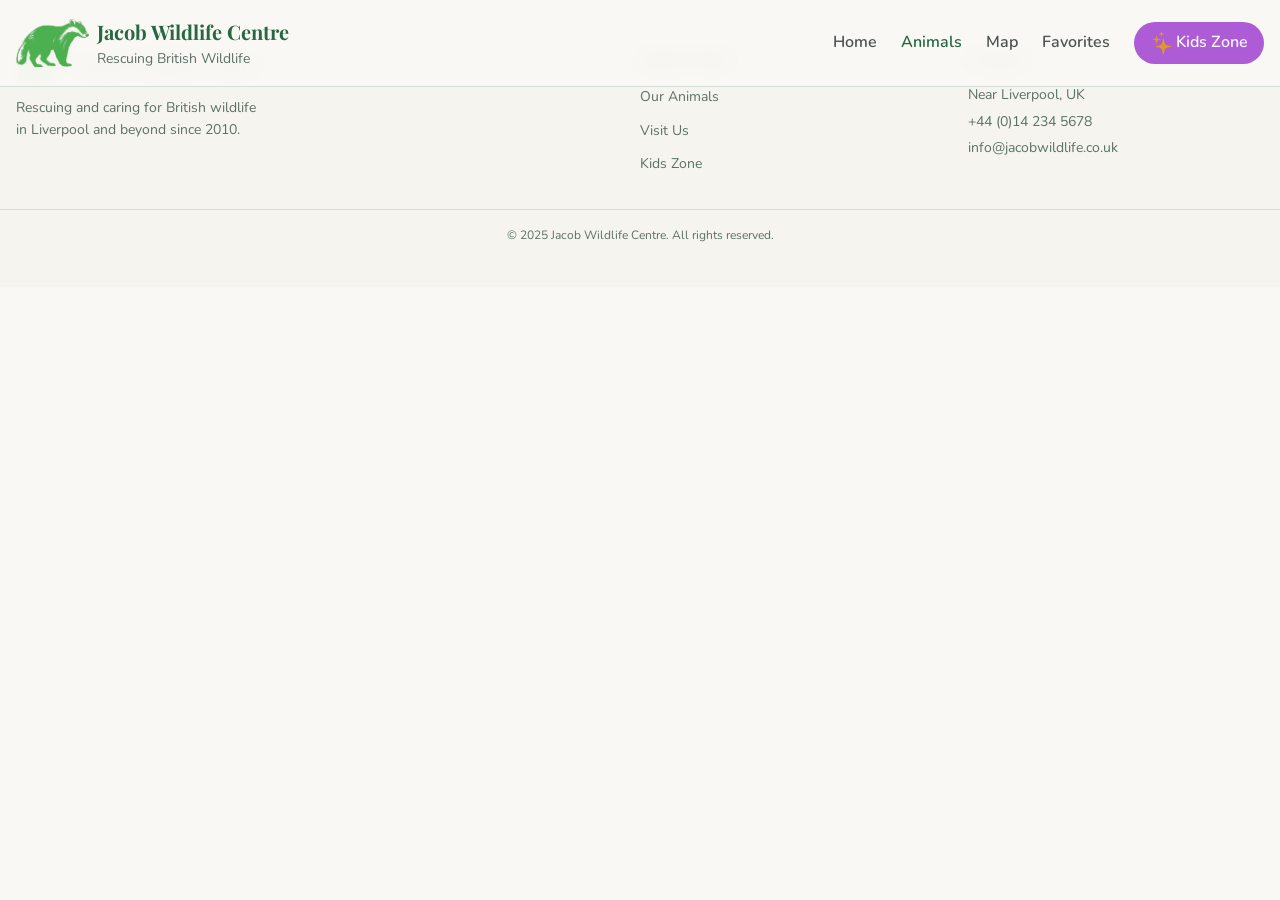
==== vanilla-app/animal.html @ d7f5e0a9 "created animal details page" ====
<!DOCTYPE html>
<html lang="en">

<head>
    <meta charset="UTF-8">
    <meta name="viewport" content="width=device-width, initial-scale=1.0, viewport-fit=cover">
    <meta name="theme-color" content="#2d5a3d">
    <link rel="icon" type="image/png" href="/favicon-96x96.png" sizes="96x96">
    <link rel="icon" type="image/svg+xml" href="/favicon.svg">
    <link rel="shortcut icon" href="/favicon.ico">
    <link rel="apple-touch-icon" sizes="180x180" href="/apple-touch-icon.png">
    <meta name="apple-mobile-web-app-title" content="Jacob Wildlife Explorer">
    <link rel="manifest" href="site.webmanifest">
    <meta name="mobile-web-app-capable" content="yes">
    <meta name="apple-mobile-web-app-status-bar-style" content="default">
    <title>Animal Details | Jacob Wildlife Centre</title>
    <meta name="description"
        content="Learn about British wildlife at Jacob Wildlife Centre. Discover habitat, diet, conservation status and fun facts.">
    <meta name="author" content="Chidube Anike">
    <meta name="color-scheme" content="light dark">
    <link rel="preconnect" href="https://fonts.googleapis.com">
    <link rel="preconnect" href="https://fonts.gstatic.com" crossorigin>
    <link
        href="https://fonts.googleapis.com/css2?family=Nunito:wght@400;600;700;800&family=Playfair+Display:wght@500;600;700&display=swap"
        rel="stylesheet">
    <link rel="stylesheet" href="css/styles.css">
    <link rel="stylesheet" href="css/animal.css">
</head>
</head>

<body>
    <!-- Header -->
    <header class="header" id="header">
        <div class="container header__content">
            <a href="index.html" class="header__logo">
                <img src="assets/images/logo.png" alt="Jacob Wildlife Explorer" class="header__logo_img">
                <div class="header__logo_text">
                    <span class="header__logo_title">Jacob Wildlife Centre</span><span
                        class="header__logo_subtitle">Rescuing
                        British Wildlife</span>
                </div>
            </a>

            <nav class="nav" id="nav">
                <ul class="nav__list">
                    <li class="nav__item">
                        <a href="index.html" class="nav__link nav__link--active">Home</a>
                    </li>
                    <li class="nav__item"><a href="animals.html" class="nav__link" aria-current="page">Animals</a></li>
                    <li class="nav__item"><a href="map.html" class="nav__link">Map</a></li>
                    <li class="nav__item">
                        <a href="favorites.html" class="nav__link ">Favorites</a>
                    </li>
                    <!-- Install Button (Hidden by default, shown when PWA can be installed) -->
                    <li id="installContainer" style="display: none;" class="install-prompt nav__item">
                        <button id="installButton" class="btn nav__link nav__link--accent">
                            Install
                        </button>
                    </li>
                    <li class="nav__item nav__kids-zone">
                        <a href="kids.html" class="nav__link nav__link--kids"><svg fill="none" width="24px"
                                height="24px" viewBox="0 0 56 56" xmlns="http://www.w3.org/2000/svg"
                                class="kids__zone-icon">
                                <g id="SVGRepo_bgCarrier" stroke-width="0"></g>
                                <g id="SVGRepo_tracerCarrier" stroke-linecap="round" stroke-linejoin="round"></g>
                                <g id="SVGRepo_iconCarrier">
                                    <path
                                        d="M 26.6875 12.6602 C 26.9687 12.6602 27.1094 12.4961 27.1797 12.2383 C 27.9062 8.3242 27.8594 8.2305 31.9375 7.4570 C 32.2187 7.4102 32.3828 7.2461 32.3828 6.9648 C 32.3828 6.6836 32.2187 6.5195 31.9375 6.4726 C 27.8828 5.6524 28.0000 5.5586 27.1797 1.6914 C 27.1094 1.4336 26.9687 1.2695 26.6875 1.2695 C 26.4062 1.2695 26.2656 1.4336 26.1953 1.6914 C 25.3750 5.5586 25.5156 5.6524 21.4375 6.4726 C 21.1797 6.5195 20.9922 6.6836 20.9922 6.9648 C 20.9922 7.2461 21.1797 7.4102 21.4375 7.4570 C 25.5156 8.2774 25.4687 8.3242 26.1953 12.2383 C 26.2656 12.4961 26.4062 12.6602 26.6875 12.6602 Z M 15.3438 28.7852 C 15.7891 28.7852 16.0938 28.5039 16.1406 28.0821 C 16.9844 21.8242 17.1953 21.8242 23.6641 20.5821 C 24.0860 20.5117 24.3906 20.2305 24.3906 19.7852 C 24.3906 19.3633 24.0860 19.0586 23.6641 18.9883 C 17.1953 18.0977 16.9609 17.8867 16.1406 11.5117 C 16.0938 11.0899 15.7891 10.7852 15.3438 10.7852 C 14.9219 10.7852 14.6172 11.0899 14.5703 11.5352 C 13.7969 17.8164 13.4687 17.7930 7.0469 18.9883 C 6.6250 19.0821 6.3203 19.3633 6.3203 19.7852 C 6.3203 20.2539 6.6250 20.5117 7.1406 20.5821 C 13.5156 21.6133 13.7969 21.7774 14.5703 28.0352 C 14.6172 28.5039 14.9219 28.7852 15.3438 28.7852 Z M 31.2344 54.7305 C 31.8438 54.7305 32.2891 54.2852 32.4062 53.6524 C 34.0703 40.8086 35.8750 38.8633 48.5781 37.4570 C 49.2344 37.3867 49.6797 36.8945 49.6797 36.2852 C 49.6797 35.6758 49.2344 35.2070 48.5781 35.1133 C 35.8750 33.7070 34.0703 31.7617 32.4062 18.9180 C 32.2891 18.2852 31.8438 17.8633 31.2344 17.8633 C 30.6250 17.8633 30.1797 18.2852 30.0860 18.9180 C 28.4219 31.7617 26.5938 33.7070 13.9140 35.1133 C 13.2344 35.2070 12.7891 35.6758 12.7891 36.2852 C 12.7891 36.8945 13.2344 37.3867 13.9140 37.4570 C 26.5703 39.1211 28.3281 40.8321 30.0860 53.6524 C 30.1797 54.2852 30.6250 54.7305 31.2344 54.7305 Z">
                                    </path>
                                </g>
                            </svg>
                            Kids Zone</a>
                    </li>
                </ul>
            </nav>

        </div>
    </header>

    <!-- Footer -->
    <footer class="footer">
        <div class="container footer__content">
            <div class="footer__info">
                <span>

                    <img src="assets/images/logo.png" alt="Jacob Wildlife Centre" class="footer__logo">
                    <h3 class="footer__title">Jacob Wildlife Centre</h3>
                </span>
                <p class="footer__text">
                    Rescuing and caring for British wildlife in Liverpool and beyond since 2010.
                </p>
            </div>
            <div class="footer__links">
                <h4 class="footer__heading">Quick Links</h4>
                <ul>
                    <li><a href="animals.html">Our Animals</a></li>
                    <li><a href="map.html">Visit Us</a></li>
                    <li><a href="kids.html">Kids Zone</a></li>
                </ul>
            </div>
            <div class="footer__contact">
                <h4 class="footer__heading">Contact</h4>
                <p>Near Liverpool, UK</p>
                <a href="tel:+44142345678">+44 (0)14 234 5678</a>
                <a href="mailto:info@jacobwildlife.co.uk">info@jacobwildlife.co.uk</a>
            </div>
        </div>
        <div class="footer__bottom">
            <p>© 2025 Jacob Wildlife Centre. All rights reserved.</p>
            <div id="networkStatus" class="network-info">
            </div>
        </div>
    </footer>
    <script type="module" src="./js/index.js"></script>
    <script src="js/install.js"></script>
</body>

</html>
---- vanilla-app/css/styles.css ----
/* 
  Design Style: Natural, earthy, accessible for all ages
  Primary: Forest Green | Accent: Warm Amber | Background: Cream
*/

:root {
  /* Colors  */
  --color-primary: hsl(145, 45%, 28%);
  --color-primary-light: hsl(145, 45%, 38%);
  --color-primary-dark: hsl(145, 45%, 20%);
  --color-primary-foreground: hsl(45, 30%, 97%);

  --color-accent: hsl(38, 80%, 55%);
  --color-accent-foreground: hsl(150, 10%, 10%);

  --color-background: hsl(45, 30%, 97%);
  --color-foreground: hsl(150, 11%, 15%);

  --color-card: hsl(45, 25%, 95%);
  --color-card-foreground: hsl(150, 10%, 15%);

  --color-muted: hsl(140, 15%, 90%);
  --color-muted-foreground: hsl(150, 10%, 40%);

  --color-border: hsl(140, 15%, 85%);

  --color-destructive: hsl(0, 72%, 51%);

  /* Child-friendly purple */
  --color-child: hsl(280, 60%, 60%);
  --color-child-foreground: hsl(280, 60%, 98%);

  /* Nature palette */
  --color-nature-leaf: hsl(120, 40%, 35%);
  --color-nature-bark: hsl(25, 30%, 25%);
  --color-nature-sky: hsl(200, 60%, 50%);
  --color-nature-earth: hsl(30, 25%, 45%);

  /* Gradients */
  --gradient-primary: linear-gradient(135deg,
      var(--color-primary) 0%,
      hsl(160, 40%, 22%) 100%);
  --gradient-nature: linear-gradient(135deg,
      var(--color-primary) 0%,
      var(--color-accent) 100%);
  --gradient-card: linear-gradient(180deg,
      var(--color-card) 0%,
      hsl(45, 20%, 92%) 100%);
  /* header and footer navigation height  */
  --header-height: 4rem;
  --mobile-nav-height: 4.5rem
    /* Shadows */
    --shadow-soft: 0 4px 20px -4px hsla(150, 10%, 15%, 0.1);
  --shadow-card: 0 8px 30px -8px hsla(150, 10%, 15%, 0.12);
  --shadow-elevated: 0 12px 40px -12px hsla(150, 10%, 15%, 0.15);

  /* Typography */
  --font-display: "Playfair Display", Georgia, serif;
  --font-body: "Nunito", -apple-system, BlinkMacSystemFont, sans-serif;

  /* Spacing */
  --space-xs: 0.25rem;
  --space-sm: 0.5rem;
  --space-md: 1rem;
  --space-lg: 1.5rem;
  --space-xl: 2rem;
  --space-2xl: 3rem;
  --space-3xl: 4rem;

  /* Border radius */
  --radius-sm: 0.375rem;
  --radius-md: 0.5rem;    
  --radius-lg: 0.75rem;
  --radius-xl: 1rem;
  --radius-full: 9999px;

  /* Transitions */
  --transition-fast: 150ms ease;
  --transition-base: 200ms ease;
  --transition-slow: 300ms ease;

  /* Container */
  --container-max: 1280px;
  --container-padding: 1rem;
}

/* Dark mode */
@media (prefers-color-scheme: dark) {
  :root {
    --color-primary: hsl(145, 50%, 45%);
    --color-primary-light: hsl(145, 50%, 55%);
    --color-primary-dark: hsl(145, 50%, 35%);
    --color-primary-foreground: hsl(150, 15%, 8%);

    --color-accent: hsl(38, 75%, 50%);

    --color-background: hsl(150, 15%, 10%);
    --color-foreground: hsl(45, 20%, 92%);

    --color-card: hsl(150, 12%, 14%);
    --color-card-foreground: hsl(45, 20%, 92%);

    --color-muted: hsl(150, 10%, 18%);
    --color-muted-foreground: hsl(45, 15%, 60%);

    --color-border: hsl(150, 10%, 20%);

    --gradient-card: linear-gradient(180deg,
        var(--color-card) 0%,
        hsl(150, 10%, 12%) 100%);

    --shadow-soft: 0 4px 20px -4px hsla(0, 0%, 0%, 0.3);
    --shadow-card: 0 8px 30px -8px hsla(0, 0%, 0%, 0.4);
  }
}

/* Base styles */
*,
*::before,
*::after {
  box-sizing: border-box;
  margin: 0;
  padding: 0;
}

html {
  scroll-behavior: smooth;
  -webkit-text-size-adjust: 100%;
}

body {
  font-family: var(--font-body);
  font-size: 1rem;
  line-height: 1.6;
  color: var(--color-foreground);
  background-color: var(--color-background);
  -webkit-font-smoothing: antialiased;
  -moz-osx-font-smoothing: grayscale;
}

h1,
h2,
h3,
h4,
h5,
h6 {
  font-family: var(--font-display);
  font-weight: 700;
  line-height: 1.2;
}

img {
  max-width: 100%;
  height: auto;
  display: block;
}

a {
  color: inherit;
  text-decoration: none;
}

ul,
ol {
  list-style: none;
}

button {
  font-family: inherit;
  cursor: pointer;
  border: none;
  background: none;
}

.container {
  width: 100%;
  max-width: var(--container-max);
  margin: 0 auto;
  padding: 0 var(--container-padding);
}

/* The background-clip defines how much of the background should be visible and to what extent, so it has values like border-box, padding-box, content-box, and text. it would not have any visual effects if the text is opaque, thus the use of the text-fill-color */
.text-gradient {
  background: var(--gradient-nature);
  -webkit-background-clip: text;
  -webkit-text-fill-color: transparent;
  background-clip: text;
}

.sr-only {
  position: absolute;
  width: 1px;
  height: 1px;
  padding: 0;
  margin: -1px;
  overflow: hidden;
  clip: rect(0, 0, 0, 0);
  border: 0;
}

/* 
   BUTTONS
    */
.btn {
  display: inline-flex;
  align-items: center;
  justify-content: center;
  gap: var(--space-sm);
  padding: var(--space-sm) var(--space-md);
  font-family: var(--font-body);
  font-size: 1rem;
  font-weight: 600;
  border-radius: var(--radius-full);
  transition: all var(--transition-base);
  cursor: pointer;
  border: none;
  white-space: nowrap;
}

.btn--primary {
  background: var(--gradient-nature);
  color: var(--color-primary-foreground);
  box-shadow: var(--shadow-soft);
}

.btn--primary:hover {
  transform: translateY(-2px);
  box-shadow: var(--shadow-card);
}

.btn--outline-1 {
  background: transparent;
  color: var(--color-primary);
  border: 2px solid var(--color-primary);
}

.btn--outline:hover {
  background: var(--color-primary);
  color: var(--color-primary-foreground);
}

.btn--small {
  padding: var(--space-sm) var(--space-md);
  font-size: 0.875rem;
}

.btn--icon {
  width: 2.5rem;
  height: 2.5rem;
  padding: 0;
  border-radius: var(--radius-full);
}

/* Header */
.header {
  position: fixed;
  top: 0;
  left: 0;
  right: 0;
  z-index: 100;
  border-bottom: 1px solid var(--color-border);
  backdrop-filter: blur(10px);
  background: hsla(45, 30%, 97%, 0.95);
}

@media (prefers-color-scheme: dark) {
  .header {
    background: hsla(150, 15%, 10%, 0.95);
  }
}

.header__content {
  display: flex;
  align-items: center;
  justify-content: space-between;
  padding: var(--space-md) var(--container-padding);
}

.header__logo {
  display: flex;
  align-items: center;
  gap: var(--space-sm);
}

.header__logo_img {
  height: 2rem;
  width: auto;
}

@media (min-width: 768px) {
  .header__logo_img {
    height: 3rem;
  }
}

.header__logo_text {
  display: none;
}

@media (min-width: 768px) {
  .header__logo_text {
    display: flex;
    flex-direction: column;
  }
}

.header__logo_title {
  font-family: var(--font-display);
  font-size: 1.25rem;
  /*  or use a clamp to define a dynamic title size */
  font-weight: 700;
  color: var(--color-primary);
}

.header__logo_subtitle {
  font-size: 0.875rem;
  color: var(--color-muted-foreground);
}

/*  Hide subtitle on tablet/mobile */
@media (min-width: 768px) and (max-width: 890px) {
  .header__logo_subtitle {
    display: none;
  }

  /* reduce header title size */
  .header__logo_title {
    font-size: 1rem;
  }
}

/*  */
.nav {
  display: block;
}

.nav__item {
  display: none;
}

.nav__kids-zone {
  display: none;
}

@media (min-width: 768px) {
  .nav__item {
    display: block;
  }
  .nav__kids-zone {
    display: block;
  }

    /* Show Install Button when available */
  .install-prompt {
    display: block;
  }
}

.nav__list {
  display: flex;
  align-items: center;
  gap: var(--space-lg);
}

@media (max-width: 860px) {
  .nav__list {
    gap: var(--space-md);
  }
}

.nav__link {
  font-weight: 600;
  opacity: 0.8;
  color: var(--color-foreground);
  transition: all var(--transition-fast);
  white-space: nowrap;
}

.nav__link:hover,
.nav__link:focus,
.nav__link[aria-current="page"] {
  opacity: 1;
  color: var(--color-primary);
}

.nav__link--accent {
  display: inline-flex;
  background: var(--color-accent);
  color: var(--color-accent-foreground);
  padding: var(--space-sm) var(--space-md);
  border-radius: var(--radius-full);
  opacity: 1;
}

.nav__link--accent:hover,
.nav__link--accent:focus,
.nav__link--accent[aria-current="page"] {
  transform: scale(1.05) !important;
  color: var(--color-accent-foreground);
}

.nav__link--kids {
  background: var(--color-child);
  color: var(--color-child-foreground);
  padding: var(--space-sm) var(--space-md);
  border-radius: var(--radius-full);
  opacity: 1;
  display: flex;
  align-items: center;
  gap: 2px;
}

.nav__link--kids:hover {
  transform: scale(1.05);
  color: var(--color-child-foreground);
}

.kids__zone-icon {
  fill: #DF9920;
  text-align: center;
}
.kids__zone-icon-mobile {
  fill: currentColor;
}


/* menu btn */
.header__menu-btn {
  display: flex;
  flex-direction: column;
  gap: 4px;
  padding: var(--space-sm);
}

@media (min-width: 768px) {
  .header__menu-btn {
    display: none;
  }
}

.header__menu-btn span {
  width: 24px;
  height: 2px;
  color: white;
  background: var(--color-foreground);
  border-radius: 2px;
  transition: all var(--transition-fast);
}

/* mobile navigation */
.mobile-nav {
  position: fixed;
  bottom: 0;
  left: 0;
  right: 0;
  background: hsla(45, 30%, 97%, 0.95);
  border-top: 1px solid var(--color-border);
  display: flex;
  z-index: 100;
  padding: var(--space-sm) 0;
  box-shadow: var(--shadow-soft);
}

.mobile-nav ul {
  list-style: none;
  display: flex;
  justify-content: space-around;
  width: 100%;
}

@media (prefers-color-scheme: dark) {
  .mobile-nav {
    background: hsla(150, 15%, 10%, 0.95);
  }
}

@media screen and (min-width: 768px) {
  .mobile-nav {
    display: none;
  }
}

.mobile-nav__link {
  flex: 1;
  display: flex;
  flex-direction: column;
  align-items: center;
  gap: 2px;
  padding: var(--space-sm);
  font-size: 0.75rem;
  font-weight: 600;
  color: var(--color-muted-foreground);
  transition: color var(--transition-fast);
}

.mobile-nav__link[aria-current="page"],
.mobile-nav__link:hover {
  color: var(--color-primary);
  stroke: var(--color-primary);
}

/* Main content */

.main {
  padding-top: var(--header-height);
}

@media screen and (min-width: 768px) {
  .main {
    padding-top: calc(var(--header-height));
    padding-bottom: var(--space-xl);
  }
}

/* Hero section */
.hero {
  padding: var(--space-2xl) 0;
  width: 90%;
  margin: 1.5rem auto;
  border-radius: var(--radius-xl);
  box-shadow: var(--shadow-card);
  background-image:
    linear-gradient(
      90deg,
      hsla(145, 45%, 10%, 0.9) 0%,
      hsla(145, 45%, 12%, 0.8) 25%,
      hsla(145, 45%, 16%, 0.6) 45%,
      hsla(145, 45%, 20%, 0.35) 60%,
      transparent 75%
    ),
    url("../assets/images/Squirrel-red.webp");

  background-size: cover;
  background-position: right center;
  background-repeat: no-repeat;
    animation: fadeIn 0.8s ease-out 0.2s both;

}
@media screen and (max-width: 768px) {
    .hero {
    background-image:
      linear-gradient(
        180deg,
        hsla(145, 45%, 10%, 0.85) 0%,
        hsla(145, 45%, 12%, 0.7) 20%,
        hsla(145, 45%, 16%, 0.5) 40%,
        hsla(145, 45%, 20%, 0.3) 55%,
        transparent 70%
      ),
      url("../assets/images/Squirrel-red.webp");

    background-size: cover;
    background-position: center top;
    width: 100%;
  }
}


.hero__content {
  display: grid;
  gap: var(--space-xl);
  align-items: center;
}

@media screen and (min-width: 768px) {
  .hero__content {
    grid-template-columns: 1fr 1fr;
    gap: var(--space-3xl);
  }
}


.hero__text {
  animation: fadeInUp 0.6s ease-out;
  z-index: 4;
}

.hero__badge {
  display: flex;
  align-items: center;
  width: max-content;
  gap: var(--space-sm);
  padding: var(--space-xs) var(--space-sm);
  background: hsla(145, 44%, 17%, 0.1);
  backdrop-filter: blur(6px);
  border: 1px solid hsla(145, 45%, 35%, 0.35);
  border-radius: var(--radius-full);
  font-size: 0.875rem;
  color: var(--color-primary);
  font-weight: 650;
  margin-bottom: var(--space-md);
}

.hero__title {
  font-size: clamp(2rem, 5vw, 3.5rem);
  margin-bottom: var(--space-md);
}

.hero__description {
  font-size: 1.125rem;
  margin-bottom: var(--space-lg);
  color: var(--color-foreground);
  max-width: 23rem;
   text-shadow: 0 1px 4px hsla(145, 45%, 8%, 0.5);
}

.hero__actions {
  display: flex;
  flex-wrap: wrap;
  gap: var(--space-md);
}

.hero__actions-icon {
  width: 24px;
}

/* .hero__image {
  display: flex;
  flex-grow: 1;
  height: auto;
  justify-content: center;
  position: relative;
  box-shadow: var(--shadow-elevated);
} */


.hero__image-glow {
  position: absolute;
  inset: -1rem;
  background: radial-gradient(circle,
      hsla(145, 45%, 28%, 0.2),
      hsla(38, 80%, 55%, 0.2));
  filter: blur(40px);
  border-radius: 50%;
  z-index: -1;
}

.hero__mascot {
  position: relative;
  height: 16rem;
  width: auto;
}

@media (min-width: 768px) {
  .hero__mascot {
    height: 20rem;
  }
}

/* stats section */
.stats {
  padding: var(--space-2xl) 0;
  background: var(--color-muted);
  border-top: 1px solid var(--color-border);
  border-bottom: 1px solid var(--color-border);
  text-align: center;
}

.stats__grid {
  display: grid;
  grid-template-columns: repeat(2, 1fr);
  gap: var(--space-xl);
}

.section__heading {
  font-size: 1.5rem;
  margin-bottom: var(--space-md);
  color: var(--color-muted-foreground);
}

@media screen and (min-width: 768px) {
  .stats__grid {
    grid-template-columns: repeat(4, 1fr);
  }
}

.stats__item {
  text-align: center;
  animation: fadeInUp 0.6s ease-out both;
}

.stats__item:nth-child(2) {
  animation-delay: 0.1s;
}

.stats__item:nth-child(3) {
  animation-delay: 0.2s;
}

.stats__item:nth-child(4) {
  animation-delay: 0.3s;
}

.stats__value {
  display: block;
  font-family: var(--font-display);
  font-size: clamp(1.75rem, 4vw, 2.5rem);
  font-weight: 700;
  color: var(--color-primary);
}

.stats__label {
  font-size: 0.875rem;
  color: var(--color-muted-foreground);
}

/* sections */

.section {
  padding: var(--space-3xl) 0;
}

.section--muted {
  background: hsla(140, 15%, 90%, 0.3);
}

@media (prefers-color-scheme: dark) {
  .section--muted {
    background: hsla(150, 10%, 18%, 0.3);
  }
}

.section__header {
  text-align: center;
  margin-bottom: var(--space-2xl);
}

.section__title {
  font-size: clamp(1.75rem, 4vw, 2.25rem);
  margin-bottom: var(--space-md);
}

.section__subtitle {
  color: var(--color-muted-foreground);
}

.section__footer {
  text-align: center;
  margin-top: var(--space-2xl);
}

.btn--outline-2 {
  background: transparent;
  border-radius: var(--radius-md);
  border: 1px solid var(--color-muted-foreground);
  font-size: small;
  font-weight: 600;
  padding: var(--space-sm) var(--space-lg);
}
.btn--outline-2:hover {
  background: var(--color-accent);
  color: var(--color-accent-foreground);
  border: 1px solid var(--color-accent);
}
/* animal grid */

.animals-grid {
  display: grid;
  gap: var(--space-lg);
  margin-block: var(--space-xl);
}

@media (min-width: 640px) {
  .animals-grid {
    grid-template-columns: repeat(2, 1fr);
  }
}

@media (min-width: 1024px) {
  .animals-grid {
    grid-template-columns: repeat(3, 1fr);
  }
}

/*
   ANIMAL CARD */
.animal-card {
  background: var(--gradient-card);
  border: 1px solid var(--color-border);
  border-radius: var(--radius-xl);
  padding: var(--space-lg);
  box-shadow: var(--shadow-card);
  transition: all var(--transition-base);
  position: relative;
  animation: fadeInUp 0.5s ease-out both;
}

.animal-card:hover {
  transform: translateY(-4px) scale(1.02);
  box-shadow: var(--shadow-elevated);
}

.animal-card__favourite {
  display: flex;
  height: 2.5rem;
  width: 2.5rem;
  align-items: center;
  justify-content: center;
  background: hsla(140, 15%, 90%, 0.9);
  font-size: 1.5rem;
  border-radius: var(--radius-full);
 color: var(--color-muted-foreground);
  transition: transform 150ms ease, color 150ms ease;
  cursor: pointer;
  border: none;
}


@media (prefers-color-scheme: dark) {
  .animal-card__favourite {
    background: hsla(150, 15%, 10%, 0.9);
  }
}

.animal-card__favourite:hover {
  transform: scale(1.1);
}

.animal-card__favourite--active {
  color: var(--color-accent);
  stroke: var(--color-accent);
}

.animal-card__image {
  aspect-ratio: 16/10;
  background: var(--color-muted);
  border-radius: var(--radius-lg);
  display: flex;
  align-items: center;
  justify-content: center;
  margin-bottom: var(--space-md);
  overflow: hidden;
  width: 100%;
}

.animal-card__image img {
  max-width: 100%;
  height: 100%;
  object-fit: cover;
  object-position: center;
}
.animal-card__content {
  display: flex;
  justify-content: space-between;
  align-items: center;
}

.animal-card__name {
  font-family: var(--font-display);
  font-size: 1.25rem;
  color: var(--color-foreground);
  margin-bottom: var(--space-xs);
}
.favorite_animal__icon {
  stroke: currentColor;
  fill: none;
}
@media (prefers-color-scheme: dark) {
  .animal-card__favourite:not(.animal-card__favourite--active)
  .favorite_animal__icon {
    stroke: whitesmoke;
  }
}
.animal-card__favourite--active .favorite_animal__icon {
  fill: currentColor;
  stroke: currentColor
}

.animal-card__scientific {
  font-size: 0.875rem;
  font-style: italic;
  color: var(--color-muted-foreground);
  margin-bottom: var(--space-sm);
}

.animal-card__description {
  font-size: 0.875rem;
  color: var(--color-muted-foreground);
  display: -webkit-box;
  -webkit-line-clamp: 3;
  line-clamp: 3;
  -webkit-box-orient: vertical;
  overflow: hidden;
  margin-bottom: var(--space-md);
}

.animal-card__zone {
  display: flex;
  align-items: center;
  gap: var(--space-xs);
  padding: var(--space-xs) var(--space-sm);
  background: hsla(145, 45%, 28%, 0.1);
  color: var(--color-primary);
  font-size: 0.75rem;
  font-weight: 600;
  border-radius: var(--radius-full);
}

.animal-card__info {
  display: flex;
  align-items: center;
  justify-content: space-between;
}


.animal-card__link {
  display: inline-flex;
  align-items: center;
  gap: var(--space-xs);
  color: var(--color-primary);
  font-weight: 600;
  font-size: 0.875rem;
}

.animal-card__link:hover {
  text-decoration: underline;
}


/* Quick links */
.quick-links {
  display: grid;
  gap: var(--space-md);
}

@media (min-width: 768px) {
  .quick-links {
    grid-template-columns: repeat(3, 1fr);
  }
}

.quick-link {
  display: flex;
  align-items: flex-start;
  gap: var(--space-md);
  background: var(--gradient-card);
  border: 1px solid var(--color-border);
  border-radius: var(--radius-xl);
  padding: var(--space-lg);
  box-shadow: var(--shadow-card);
  transition: all var(--transition-base);
}

.quick-link:hover {
  box-shadow: var(--shadow-elevated);
  transform: translateY(-2px) scale(1.02);
}

.quick-link__icon {
  display: flex;
  align-items: center;
  justify-content: center;
  width: 1.75rem;
  height: 1.75rem;
  font-size: 1.25rem;
  flex-shrink: 0;
}

.quick-link__icon--green {
  border-radius: var(--radius-full);
  background: hsla(200, 60%, 50%, 0.15);
  padding: 0.75rem;
}

.quick-link__icon--amber {
  background: hsla(38, 80%, 55%, 0.15);
  border-radius: var(--radius-full);
  padding: 0.75rem;
}

.quick-link__icon--purple {
  background: hsla(280, 60%, 60%, 0.15);
  border-radius: var(--radius-full);
  padding: 0.75rem;
}

.quick-link__title {
  font-family: var(--font-display);
  font-size: 1.125rem;
  color: var(--color-foreground);
  margin-bottom: var(--space-xs);
}

.quick-link__text {
  font-size: 0.875rem;
  color: var(--color-muted-foreground);
}

/* Conservation card */
.conservation-card {
  background: var(--gradient-card);
  border: 1px solid var(--color-border);
  border-radius: var(--radius-lg);
  padding: var(--space-2xl);
  box-shadow: var(--shadow-card);
  text-align: center;
}

.conservation-card__title {
  font-size: 1.5rem;
  color: var(--color-foreground);
  margin-bottom: var(--space-md);
}

.conservation-card__text {
  color: var(--color-muted-foreground);
  max-width: 640px;
  margin: 0 auto var(--space-lg);
}

@media (prefers-color-scheme: light) {
  .support__work__icon path {
    stroke: var(--color-background) !important;
  }
}

/* footer */
.footer {
  background: var(--color-card);
  border-top: 1px solid var(--color-border);
  padding-top: var(--space-2xl);
}

.footer__content {
  display: grid;
  gap: var(--space-xl);
  padding-bottom: var(--space-xl);
}

@media (min-width: 768px) {
  .footer__content {
    grid-template-columns: 2fr 1fr 1fr;
  }

  .footer__logo {
    height: 3rem;
  }
}

@media screen and (min-width:560px) and (max-width: 768px) {
  .footer__content {
    grid-template-columns: repeat(2, 1fr);
  }
}

.footer__logo {
  height: 2rem;
  width: auto;
  margin-bottom: var(--space-md);
}

.footer__info span {
  display: flex;
  align-items: center;
  gap: .85rem;
}

.footer__title {
  font-family: var(--font-display);
  display: inline;
  /* font-size: 1.5rem; */
  color: var(--color-primary);
  margin-bottom: var(--space-md);
}

.footer__text {
  color: var(--color-muted-foreground);
  font-size: 0.875rem;
  text-wrap: balance;
  max-width: 300px;
}

.footer__heading {
  font-family: var(--font-display);
  font-size: 1rem;
  color: var(--color-foreground);
  margin-bottom: var(--space-md);
}

.footer__links ul {
  display: flex;
  flex-direction: column;
  gap: var(--space-sm);
}

.footer__links a {
  font-size: 0.875rem;
  color: var(--color-muted-foreground);
  transition: color var(--transition-fast);
}

.footer__links a:hover {
  color: var(--color-primary);
}

.footer__contact p,
.footer__contact a {
  color: var(--color-muted-foreground);
  font-size: 0.875rem;
  margin-bottom: var(--space-xs);
  display: block;

}

.footer__bottom {
  text-align: center;
  border-top: 1px solid var(--color-border);
  padding: var(--space-md) 0;
}

.network-info {
  display: inline-flex;
  gap: var(--space-md);
}

@media screen and (max-width: 767px) {
  .footer__bottom {
    margin-bottom: var(--mobile-nav-height);

  }
}

.footer__bottom p {
  color: var(--color-muted-foreground);
  font-size: 0.75rem;
}




/* Animations */
@keyframes fadeInUp {
  from {
    opacity: 0;
    transform: translateY(2rem);
  }

  to {
    opacity: 1;
    transform: translateY(0);
  }
}

@keyframes fadeIn {
  from {
    opacity: 0;
  }

  to {
    opacity: 1;
  }

}
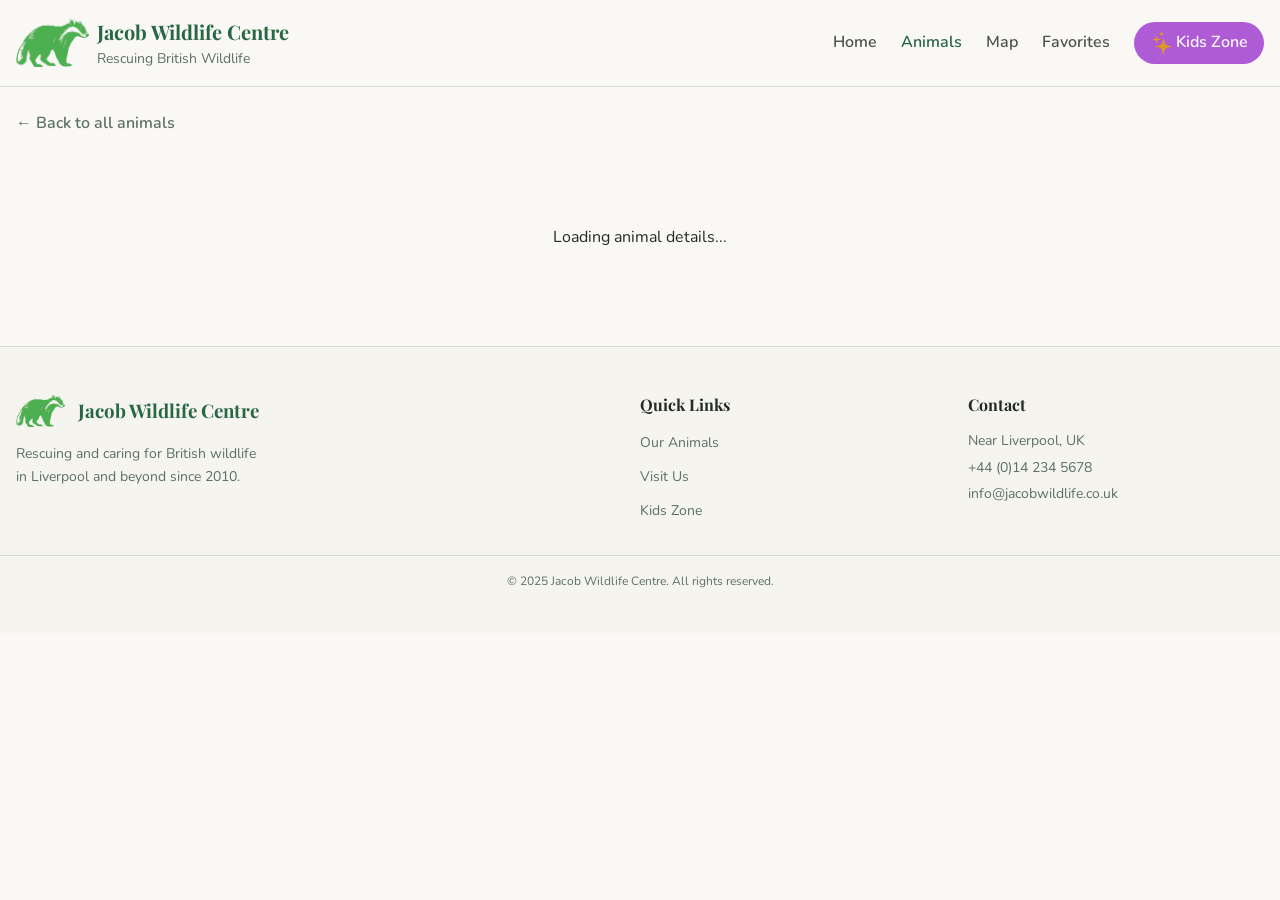
==== commit 78a63611: "added animal details page page" ====
--- a/vanilla-app/animal.html
+++ b/vanilla-app/animal.html
@@ -77,6 +77,128 @@
         </div>
     </header>
 
+    <!-- Mobile Navigation -->
+    <nav class="mobile-nav" id="mobileNav">
+        <ul>
+            <li>
+                <a href="index.html" class="mobile-nav__link">
+                    <svg width="20px" height="20px" viewBox="0 0 24 24" fill="none" xmlns="http://www.w3.org/2000/svg"
+                        class="nav__icon">
+                        <g id="SVGRepo_bgCarrier" stroke-width="0"></g>
+                        <g id="SVGRepo_tracerCarrier" stroke-linecap="round" stroke-linejoin="round"></g>
+                        <g id="SVGRepo_iconCarrier">
+                            <g id="Navigation / House_01">
+                                <path id="Vector"
+                                    d="M20 17.0002V11.4522C20 10.9179 19.9995 10.6506 19.9346 10.4019C19.877 10.1816 19.7825 9.97307 19.6546 9.78464C19.5102 9.57201 19.3096 9.39569 18.9074 9.04383L14.1074 4.84383C13.3608 4.19054 12.9875 3.86406 12.5674 3.73982C12.1972 3.63035 11.8026 3.63035 11.4324 3.73982C11.0126 3.86397 10.6398 4.19014 9.89436 4.84244L5.09277 9.04383C4.69064 9.39569 4.49004 9.57201 4.3457 9.78464C4.21779 9.97307 4.12255 10.1816 4.06497 10.4019C4 10.6506 4 10.9179 4 11.4522V17.0002C4 17.932 4 18.3978 4.15224 18.7654C4.35523 19.2554 4.74432 19.6452 5.23438 19.8482C5.60192 20.0005 6.06786 20.0005 6.99974 20.0005C7.93163 20.0005 8.39808 20.0005 8.76562 19.8482C9.25568 19.6452 9.64467 19.2555 9.84766 18.7654C9.9999 18.3979 10 17.932 10 17.0001V16.0001C10 14.8955 10.8954 14.0001 12 14.0001C13.1046 14.0001 14 14.8955 14 16.0001V17.0001C14 17.932 14 18.3979 14.1522 18.7654C14.3552 19.2555 14.7443 19.6452 15.2344 19.8482C15.6019 20.0005 16.0679 20.0005 16.9997 20.0005C17.9316 20.0005 18.3981 20.0005 18.7656 19.8482C19.2557 19.6452 19.6447 19.2554 19.8477 18.7654C19.9999 18.3978 20 17.932 20 17.0002Z"
+                                    stroke="currentColor" stroke-width="2" stroke-linecap="round" stroke-linejoin="round">
+                                </path>
+                            </g>
+                        </g>
+                    </svg>
+                    <span>Home</span>
+                </a>
+            </li>
+            <li>
+                <a href="animals.html" class="mobile-nav__link" aria-current="page">
+                    <svg width="20px" height="20px" viewBox="0 0 24 24" fill="none" xmlns="http://www.w3.org/2000/svg"
+                        class="nav__icon">
+                        <g id="SVGRepo_bgCarrier" stroke-width="0"></g>
+                        <g id="SVGRepo_tracerCarrier" stroke-linecap="round" stroke-linejoin="round"></g>
+                        <g id="SVGRepo_iconCarrier">
+                            <path opacity="0.1"
+                                d="M4.44905 17.0091C-0.246262 7.83768 7.34063 0.686186 19.5547 3.61251C20.4161 3.81888 21.0082 4.6099 20.9652 5.49458C20.5863 13.288 17.0342 17.7048 6.13264 17.9858C5.43034 18.0039 4.7692 17.6344 4.44905 17.0091Z"
+                                fill="#323232"></path>
+                            <path
+                                d="M4.44905 17.0091C-0.246262 7.83768 7.34063 0.686186 19.5547 3.61251C20.4161 3.81888 21.0082 4.6099 20.9652 5.49458C20.5863 13.288 17.0342 17.7048 6.13264 17.9858C5.43034 18.0039 4.7692 17.6344 4.44905 17.0091Z"
+                                stroke="currentColor" stroke-width="2" stroke-linecap="round" stroke-linejoin="round">
+                            </path>
+                            <path d="M3.99987 21C5.49993 15.5 5.99988 12.5 11.9998 9.99997" stroke="currentColor"
+                                stroke-width="2" stroke-linecap="round" stroke-linejoin="round"></path>
+                        </g>
+                    </svg>
+                    <span>Animals</span>
+                </a>
+            </li>
+            <li>
+                <a href="map.html" class="mobile-nav__link">
+                    <svg width="20px" height="20px" viewBox="0 0 24 24" fill="none" xmlns="http://www.w3.org/2000/svg"
+                        class="nav__icon">
+                        <g id="SVGRepo_bgCarrier" stroke-width="0"></g>
+                        <g id="SVGRepo_tracerCarrier" stroke-linecap="round" stroke-linejoin="round"></g>
+                        <g id="SVGRepo_iconCarrier">
+                            <path
+                                d="M12 21C15.5 17.4 19 14.1764 19 10.2C19 6.22355 15.866 3 12 3C8.13401 3 5 6.22355 5 10.2C5 14.1764 8.5 17.4 12 21Z"
+                                stroke="currentColor" stroke-width="2" stroke-linecap="round" stroke-linejoin="round">
+                            </path>
+                            <path
+                                d="M12 13C13.6569 13 15 11.6569 15 10C15 8.34315 13.6569 7 12 7C10.3431 7 9 8.34315 9 10C9 11.6569 10.3431 13 12 13Z"
+                                stroke="currentColor" stroke-width="2" stroke-linecap="round" stroke-linejoin="round">
+                            </path>
+                        </g>
+                    </svg>
+                    <span>Map</span>
+                </a>
+            </li>
+    
+            <li>
+                <a href="favorites.html" class="mobile-nav__link">
+                    <svg width="20px" height="20px" class="nav__icon" viewBox="0 0 24 24" fill="none" stroke="currentColor"
+                        xmlns="http://www.w3.org/2000/svg">
+                        <g id="SVGRepo_bgCarrier" stroke-width="0"></g>
+                        <g id="SVGRepo_tracerCarrier" stroke-linecap="round" stroke-linejoin="round"></g>
+                        <g id="SVGRepo_iconCarrier">
+                            <path fill-rule="evenodd" clip-rule="evenodd"
+                                d="M12 6.00019C10.2006 3.90317 7.19377 3.2551 4.93923 5.17534C2.68468 7.09558 2.36727 10.3061 4.13778 12.5772C5.60984 14.4654 10.0648 18.4479 11.5249 19.7369C11.6882 19.8811 11.7699 19.9532 11.8652 19.9815C11.9483 20.0062 12.0393 20.0062 12.1225 19.9815C12.2178 19.9532 12.2994 19.8811 12.4628 19.7369C13.9229 18.4479 18.3778 14.4654 19.8499 12.5772C21.6204 10.3061 21.3417 7.07538 19.0484 5.17534C16.7551 3.2753 13.7994 3.90317 12 6.00019Z"
+                                stroke-width="2" stroke-linecap="round" stroke-linejoin="round"></path>
+                        </g>
+                    </svg>
+                    <span>Favorites</span>
+                </a>
+            </li>
+    
+            <li>
+                <a href="kids.html" class="mobile-nav__link">
+                    <svg fill="none" width="20px" height="20px" viewBox="0 0 56 56" xmlns="http://www.w3.org/2000/svg"
+                        class="kids__zone-icon-mobile">
+                        <g id="SVGRepo_bgCarrier" stroke-width="0"></g>
+                        <g id="SVGRepo_tracerCarrier" stroke-linecap="round" stroke-linejoin="round"></g>
+                        <g id="SVGRepo_iconCarrier">
+                            <path
+                                d="M 26.6875 12.6602 C 26.9687 12.6602 27.1094 12.4961 27.1797 12.2383 C 27.9062 8.3242 27.8594 8.2305 31.9375 7.4570 C 32.2187 7.4102 32.3828 7.2461 32.3828 6.9648 C 32.3828 6.6836 32.2187 6.5195 31.9375 6.4726 C 27.8828 5.6524 28.0000 5.5586 27.1797 1.6914 C 27.1094 1.4336 26.9687 1.2695 26.6875 1.2695 C 26.4062 1.2695 26.2656 1.4336 26.1953 1.6914 C 25.3750 5.5586 25.5156 5.6524 21.4375 6.4726 C 21.1797 6.5195 20.9922 6.6836 20.9922 6.9648 C 20.9922 7.2461 21.1797 7.4102 21.4375 7.4570 C 25.5156 8.2774 25.4687 8.3242 26.1953 12.2383 C 26.2656 12.4961 26.4062 12.6602 26.6875 12.6602 Z M 15.3438 28.7852 C 15.7891 28.7852 16.0938 28.5039 16.1406 28.0821 C 16.9844 21.8242 17.1953 21.8242 23.6641 20.5821 C 24.0860 20.5117 24.3906 20.2305 24.3906 19.7852 C 24.3906 19.3633 24.0860 19.0586 23.6641 18.9883 C 17.1953 18.0977 16.9609 17.8867 16.1406 11.5117 C 16.0938 11.0899 15.7891 10.7852 15.3438 10.7852 C 14.9219 10.7852 14.6172 11.0899 14.5703 11.5352 C 13.7969 17.8164 13.4687 17.7930 7.0469 18.9883 C 6.6250 19.0821 6.3203 19.3633 6.3203 19.7852 C 6.3203 20.2539 6.6250 20.5117 7.1406 20.5821 C 13.5156 21.6133 13.7969 21.7774 14.5703 28.0352 C 14.6172 28.5039 14.9219 28.7852 15.3438 28.7852 Z M 31.2344 54.7305 C 31.8438 54.7305 32.2891 54.2852 32.4062 53.6524 C 34.0703 40.8086 35.8750 38.8633 48.5781 37.4570 C 49.2344 37.3867 49.6797 36.8945 49.6797 36.2852 C 49.6797 35.6758 49.2344 35.2070 48.5781 35.1133 C 35.8750 33.7070 34.0703 31.7617 32.4062 18.9180 C 32.2891 18.2852 31.8438 17.8633 31.2344 17.8633 C 30.6250 17.8633 30.1797 18.2852 30.0860 18.9180 C 28.4219 31.7617 26.5938 33.7070 13.9140 35.1133 C 13.2344 35.2070 12.7891 35.6758 12.7891 36.2852 C 12.7891 36.8945 13.2344 37.3867 13.9140 37.4570 C 26.5703 39.1211 28.3281 40.8321 30.0860 53.6524 C 30.1797 54.2852 30.6250 54.7305 31.2344 54.7305 Z">
+                            </path>
+                        </g>
+                    </svg>
+                    <span>Kids</span>
+                </a>
+            </li>
+        </ul>
+    </nav>
+
+    <!-- Main Content -->
+    <main class="main">
+        <div class="container">
+            <!-- Back Link -->
+            <a href="animals.html" class="back-link" id="backLink">
+                ← Back to all animals
+            </a>
+    
+            <!-- Animal Detail Content (populated by JS) -->
+            <article class="animal-detail" id="animalDetail">
+                <!-- Loading state -->
+                <div class="animal-detail__loading">
+                    <p>Loading animal details...</p>
+                </div>
+            </article>
+    
+            <!-- Not Found State (hidden by default) -->
+            <div class="animal-not-found" id="animalNotFound" style="display: none;">
+                <h2 class="animal-not-found__title">Animal Not Found</h2>
+                <p class="animal-not-found__text">We couldn't find an animal with that ID.</p>
+                <a href="animals.html" class="btn btn--outline-2">← Back to Animals</a>
+            </div>
+        </div>
+    </main>
+
     <!-- Footer -->
     <footer class="footer">
         <div class="container footer__content">
@@ -112,7 +234,7 @@
         </div>
     </footer>
     <script type="module" src="./js/index.js"></script>
-    <script src="js/install.js"></script>
+    <script type="module" src="js/install.js"></script>
 </body>
 
 </html>
--- a/vanilla-app/css/animal.css
+++ b/vanilla-app/css/animal.css
@@ -0,0 +1,271 @@
+/* Animal Detail Page Styles */
+
+.back-link {
+  display: inline-flex;
+  align-items: center;
+  gap: var(--space-sm);
+  color: var(--color-muted-foreground);
+  font-weight: 600;
+  margin-block: var(--space-lg);
+  transition: color var(--transition-fast);
+}
+
+.back-link:hover {
+  color: var(--color-primary);
+}
+
+/* Animal Detail Layout */
+.animal-detail {
+  display: grid;
+  gap: var(--space-xl);
+
+}
+@media (max-width: 1023px) {
+  .animal-detail{
+    max-width: 600px;
+    margin: 0 auto;
+  }
+}
+
+@media (min-width: 1024px) {
+  .animal-detail {
+    grid-template-columns: 1fr 1fr;
+    gap: var(--space-2xl);
+  }
+}
+
+/* Loading State */
+.animal-detail__loading {
+  grid-column: 1 / -1;
+  text-align: center;
+  padding: var(--space-3xl);
+}
+
+
+@keyframes pulse {
+  0%, 100% { opacity: 1; transform: scale(1); }
+  50% { opacity: 0.6; transform: scale(0.95); }
+}
+
+/* Image Section */
+.animal-detail__image-section {
+  position: relative;
+  max-width: 600px;
+  margin: 0 auto;
+  display: flex;
+  align-items: center;
+}
+
+.animal-detail__image {
+  aspect-ratio: 1;
+  background: var(--gradient-card);
+  border: 1px solid var(--color-border);
+  border-radius: var(--radius-xl);
+  overflow: hidden;
+  width: 100%;
+}
+.animal-detail__image-img {
+  width: 100%;
+  height: 100%;
+  object-fit: cover;
+  display: block;
+}
+
+.animal-detail__placeholder {
+  font-size: 6rem;
+  opacity: 0.3;
+}
+
+.animal-detail__favourite {
+  position: absolute;
+  top: var(--space-md);
+  right: var(--space-md);
+  width: 3rem;
+  height: 3rem;
+  background: hsla(45, 30%, 97%, 0.9);
+  border-radius: var(--radius-full);
+  display: flex;
+  align-items: center;
+  justify-content: center;
+  font-size: 1.5rem;
+  color: var(--color-muted-foreground);
+  transition: all var(--transition-fast);
+  cursor: pointer;
+  border: none;
+  box-shadow: var(--shadow-soft);
+}
+
+.animal-detail__favourite:hover {
+  transform: scale(1.1);
+  color: var(--color-accent);
+}
+
+.animal-detail__favourite--active {
+  background: var(--color-accent);
+  color: var(--color-accent-foreground);
+}
+
+/* Content Section */
+.animal-detail__content {
+  display: flex;
+  flex-direction: column;
+}
+
+.animal-detail__header {
+  margin-bottom: var(--space-sm);
+}
+
+.animal-detail__name {
+  font-family: var(--font-display);
+  font-size: clamp(1.75rem, 4vw, 2.5rem);
+  color: var(--color-foreground);
+  margin-bottom: var(--space-xs);
+}
+
+.animal-detail__scientific {
+  font-size: 1.125rem;
+  font-style: italic;
+  color: var(--color-muted-foreground);
+  margin: 0;
+}
+
+/* Zone Badge */
+.animal-detail__zone {
+  display: inline-flex;
+  align-items: center;
+  gap: var(--space-sm);
+  background: hsla(145, 45%, 28%, 0.1);
+  color: var(--color-primary);
+  padding: var(--space-sm) var(--space-md);
+  border-radius: var(--radius-full);
+  font-weight: 600;
+  font-size: 0.875rem;
+  margin-block: var(--space-md);
+}
+
+/* Description */
+.animal-detail__description {
+  font-size: 1.0625rem;
+  line-height: 1.7;
+  color: var(--color-foreground);
+  margin-bottom: var(--space-md);
+}
+
+/* Info Cards Grid */
+.animal-detail__info-grid {
+  display: grid;
+  gap: var(--space-md);
+  margin-bottom: var(--space-lg);
+}
+
+@media (min-width: 640px) {
+  .animal-detail__info-grid {
+    grid-template-columns: repeat(2, 1fr);
+  }
+}
+
+.animal-detail__info-card {
+  background: var(--gradient-card);
+  border: 1px solid var(--color-border);
+  border-radius: var(--radius-lg);
+  padding: var(--space-md);
+}
+
+.animal-detail__info-label {
+  font-weight: 700;
+  color: var(--color-foreground);
+  margin-bottom: var(--space-xs);
+  font-size: 0.875rem;
+}
+
+.animal-detail__info-value {
+  color: var(--color-muted-foreground);
+  font-size: 0.9375rem;
+  margin: 0;
+}
+
+/* Conservation Status */
+.animal-detail__conservation {
+  /* display: flex;
+  align-items: flex-start;
+  gap: var(--space-md); */
+  background: hsla(145, 45%, 28%, 0.05);
+  border: 1px solid hsla(145, 45%, 28%, 0.2);
+  border-radius: var(--radius-lg);
+  padding: var(--space-md);
+}
+
+
+.animal-detail__conservation-label {
+  font-weight: 700;
+  color: var(--color-foreground);
+  margin-bottom: var(--space-xs);
+}
+
+.animal-detail__conservation-text {
+  color: var(--color-muted-foreground);
+  font-size: 0.9375rem;
+  margin: 0;
+}
+
+/* Fun Fact */
+.animal-detail__fun-fact {
+  background: hsla(38, 80%, 55%, 0.1);
+  border-radius: var(--radius-lg);
+  padding: var(--space-md);
+}
+
+.animal-detail__fun-fact-label {
+  font-weight: 700;
+  color: var(--color-foreground);
+  margin-bottom: var(--space-xs);
+}
+
+.animal-detail__fun-fact-text {
+  color: var(--color-muted-foreground);
+  margin: 0;
+}
+
+/* Actions */
+.animal-detail__actions {
+  display: flex;
+  flex-wrap: wrap;
+  justify-content: center;
+  gap: var(--space-md);
+  margin-top: var(--space-md);
+  text-align: center;
+}
+
+/* Not Found State */
+.animal-not-found {
+  text-align: center;
+  padding: var(--space-3xl);
+}
+
+.animal-not-found__icon {
+  font-size: 4rem;
+  display: block;
+  margin-bottom: var(--space-md);
+}
+
+.animal-not-found__title {
+  font-family: var(--font-display);
+  font-size: 1.5rem;
+  color: var(--color-foreground);
+  margin-bottom: var(--space-sm);
+}
+
+.animal-not-found__text {
+  color: var(--color-muted-foreground);
+  margin-bottom: var(--space-lg);
+}
+
+/* Animation */
+.animal-detail__image-section,
+.animal-detail__content {
+  animation: fadeInUp 0.5s ease-out both;
+}
+
+.animal-detail__content {
+  animation-delay: 0.1s;
+}
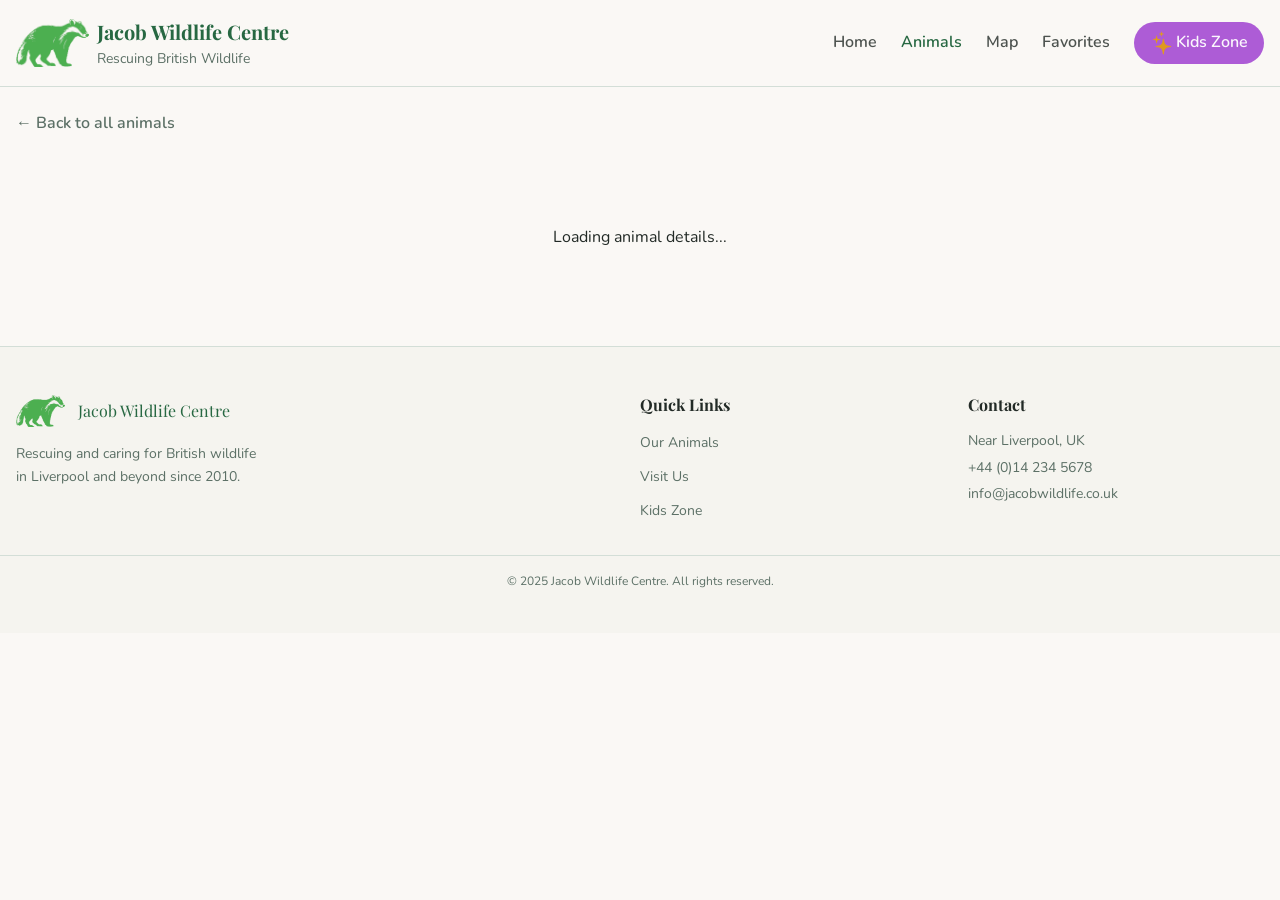
==== commit cb9e0d81: "made changes" ====
--- a/vanilla-app/animal.html
+++ b/vanilla-app/animal.html
@@ -206,7 +206,7 @@
                 <span>
 
                     <img src="assets/images/logo.png" alt="Jacob Wildlife Centre" class="footer__logo">
-                    <h3 class="footer__title">Jacob Wildlife Centre</h3>
+                    <span class="footer__title">Jacob Wildlife Centre</span>
                 </span>
                 <p class="footer__text">
                     Rescuing and caring for British wildlife in Liverpool and beyond since 2010.
--- a/vanilla-app/css/styles.css
+++ b/vanilla-app/css/styles.css
@@ -603,6 +603,18 @@
   max-width: 23rem;
    text-shadow: 0 1px 4px hsla(145, 45%, 8%, 0.5);
 }
+@media (prefers-color-scheme: light) {
+  .hero__title {
+    color: var(--color-primary-foreground);
+  }
+  .hero__description {
+    color: var(--color-primary-foreground);
+  }
+  .hero__badge {
+    color: var(--color-nature-leaf);
+    border-color: hsla(145, 45%, 28%, 0.5);
+  }
+}
 
 .hero__actions {
   display: flex;
@@ -623,17 +635,6 @@
   box-shadow: var(--shadow-elevated);
 } */
 
-
-.hero__image-glow {
-  position: absolute;
-  inset: -1rem;
-  background: radial-gradient(circle,
-      hsla(145, 45%, 28%, 0.2),
-      hsla(38, 80%, 55%, 0.2));
-  filter: blur(40px);
-  border-radius: 50%;
-  z-index: -1;
-}
 
 .hero__mascot {
   position: relative;
